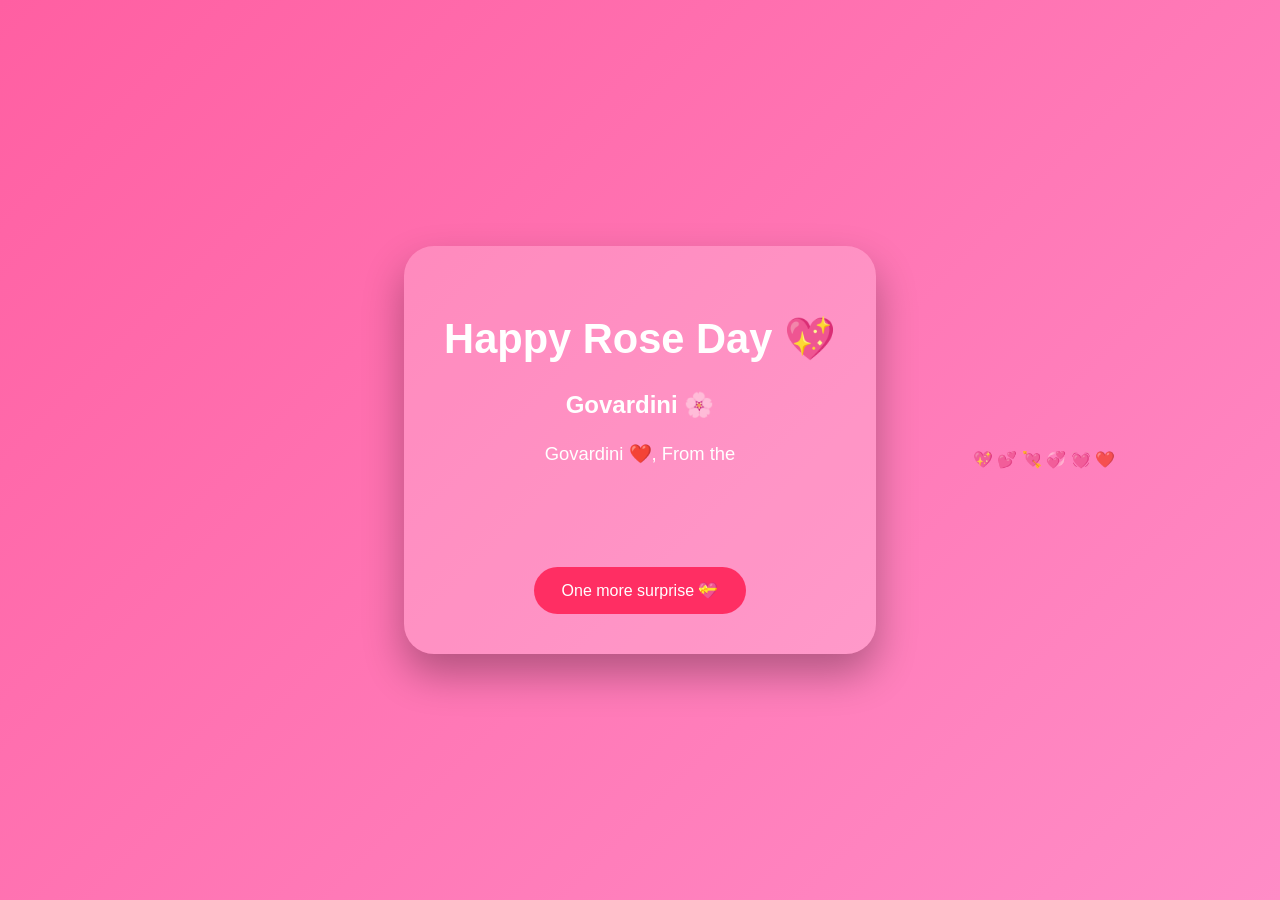
==== index.html @ ea8ff45d "Update and rename Navi.html to index.html" ====
<!DOCTYPE html>
<html lang="en">
<head>
    <meta charset="UTF-8">
    <title>For Govardini ❤️</title>
    <link rel="stylesheet" href="style.css">
</head>
<body>

<audio autoplay loop>
    <source src="love.mp3" type="audio/mpeg">
</audio>

<div class="hearts"></div>

<div class="container">
    <h1>Happy Rose Day 💖</h1>
    <h2>Govardini 🌸</h2>

    <p id="typing"></p>

    <button onclick="showProposal()">One more surprise 💝</button>

    <div id="proposal" class="hidden">
        <h3>Will you be my Valentine? 💍💘</h3>

        <div class="buttons">
            <button class="yes" onclick="yesLove()">YES ❤️</button>
            <button class="no" onclick="moveNo()">ALWAYS 😘</button>
        </div>
    </div>

    <div id="final" class="hidden">
        <h2>Yayyyy 🥹💖</h2>
        <p>
            Govardini, you just made me the happiest person alive.  
            Yours forever — <strong>Navish ❤️</strong>
        </p>
    </div>
</div>

<script src="script.js"></script>
</body>
</html>
---- style.css ----
body {
    margin: 0;
    height: 100vh;
    font-family: 'Segoe UI', sans-serif;
    background: linear-gradient(135deg, #ff5fa2, #ff8dc7);
    overflow: hidden;
    display: flex;
    justify-content: center;
    align-items: center;
    color: white;
}

.container {
    text-align: center;
    background: rgba(255,255,255,0.2);
    padding: 40px;
    border-radius: 30px;
    box-shadow: 0 20px 40px rgba(0,0,0,0.3);
    max-width: 520px;
}

h1 { font-size: 2.6rem; }
h2 { margin-top: 10px; }

p {
    font-size: 1.15rem;
    line-height: 1.6;
    min-height: 90px;
}

button {
    background: #ff2e63;
    border: none;
    padding: 14px 28px;
    font-size: 1rem;
    color: white;
    border-radius: 30px;
    cursor: pointer;
    margin-top: 20px;
    transition: all 0.3s ease;
}

button:hover {
    transform: scale(1.12);
}

.buttons {
    display: flex;
    justify-content: center;
    gap: 15px;
}

.yes {
    background: #00c897;
}

.no {
    background: #ff165d;
}

.hidden {
    display: none;
}

/* Heart rain */
.hearts::before {
    content: "💖 💕 💘 💞 💓 ❤️";
    position: absolute;
    width: 100%;
    text-align: center;
    animation: float 6s linear infinite;
    opacity: 0.8;
}

@keyframes float {
    0% { transform: translateY(100vh); }
    100% { transform: translateY(-100vh); }
}
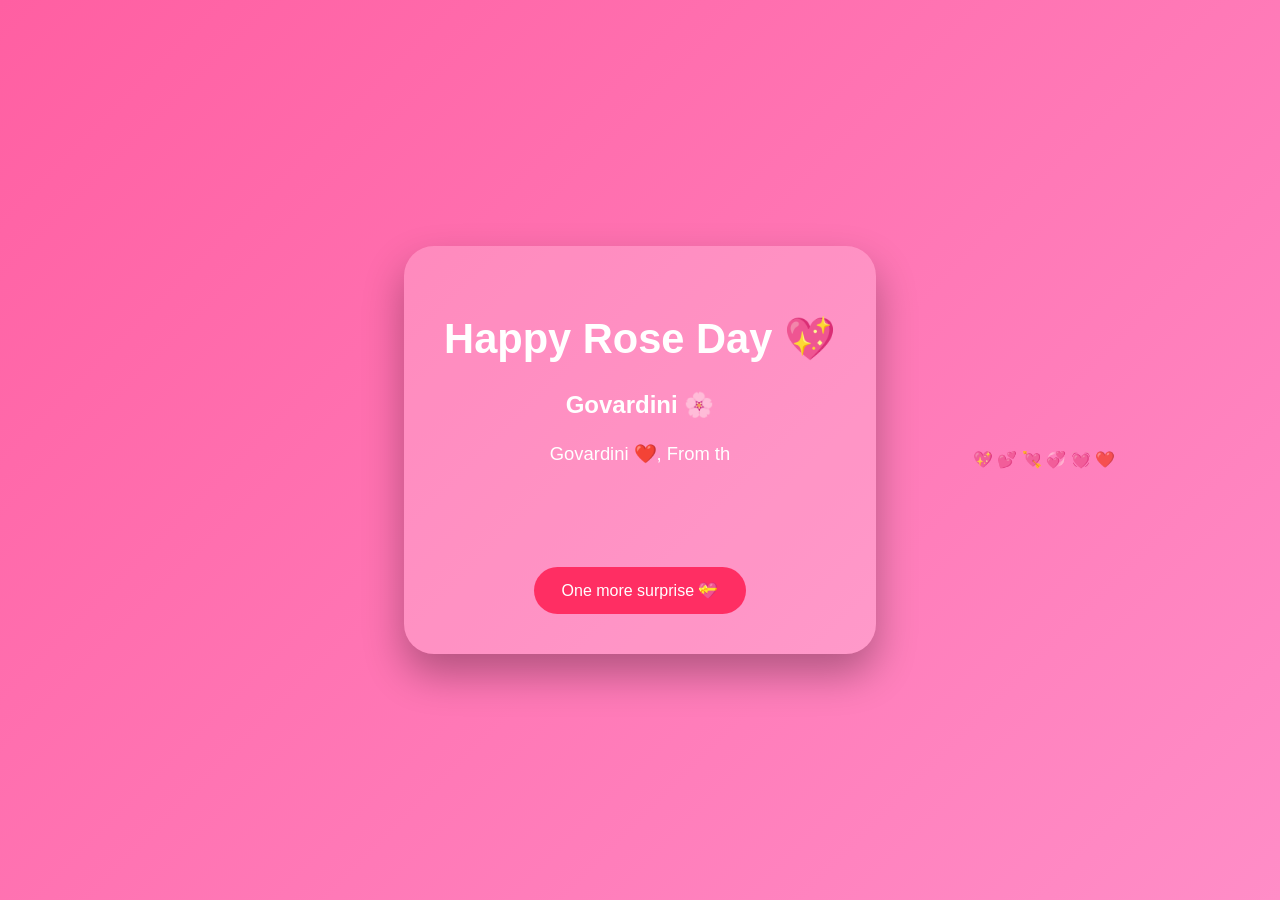
==== commit 1747946d: "Update index.html" ====
--- a/index.html
+++ b/index.html
@@ -2,7 +2,7 @@
 <html lang="en">
 <head>
     <meta charset="UTF-8">
-    <title>For Govardini ❤️</title>
+    <title>For Govardhini ❤️</title>
     <link rel="stylesheet" href="style.css">
 </head>
 <body>
@@ -33,7 +33,7 @@
     <div id="final" class="hidden">
         <h2>Yayyyy 🥹💖</h2>
         <p>
-            Govardini, you just made me the happiest person alive.  
+            Govardhini, you just made me the happiest person alive.  
             Yours forever — <strong>Navish ❤️</strong>
         </p>
     </div>
@@ -42,3 +42,4 @@
 <script src="script.js"></script>
 </body>
 </html>
+
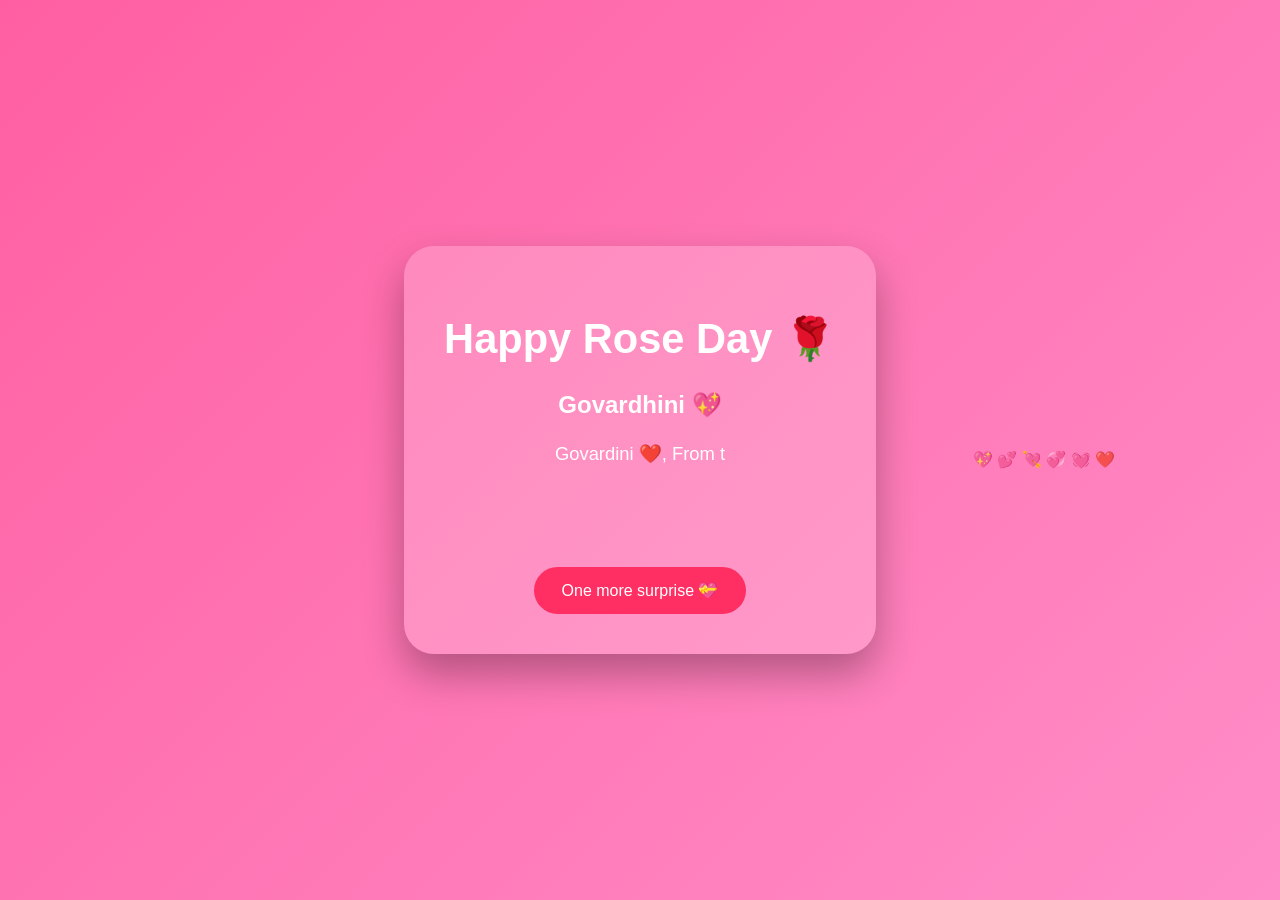
==== commit b1dbdbfa: "Update index.html" ====
--- a/index.html
+++ b/index.html
@@ -2,6 +2,10 @@
 <html lang="en">
 <head>
     <meta charset="UTF-8">
+
+    <!-- ✅ REQUIRED for mobile responsiveness -->
+    <meta name="viewport" content="width=device-width, initial-scale=1.0">
+
     <title>For Govardhini ❤️</title>
     <link rel="stylesheet" href="style.css">
 </head>
@@ -14,8 +18,8 @@
 <div class="hearts"></div>
 
 <div class="container">
-    <h1>Happy Rose Day 💖</h1>
-    <h2>Govardini 🌸</h2>
+    <h1>Happy Rose Day 🌹</h1>
+    <h2>Govardhini 💖</h2>
 
     <p id="typing"></p>
 
@@ -33,7 +37,7 @@
     <div id="final" class="hidden">
         <h2>Yayyyy 🥹💖</h2>
         <p>
-            Govardhini, you just made me the happiest person alive.  
+            Govardhini, you just made me the happiest person alive.<br>
             Yours forever — <strong>Navish ❤️</strong>
         </p>
     </div>
@@ -42,4 +46,3 @@
 <script src="script.js"></script>
 </body>
 </html>
-
